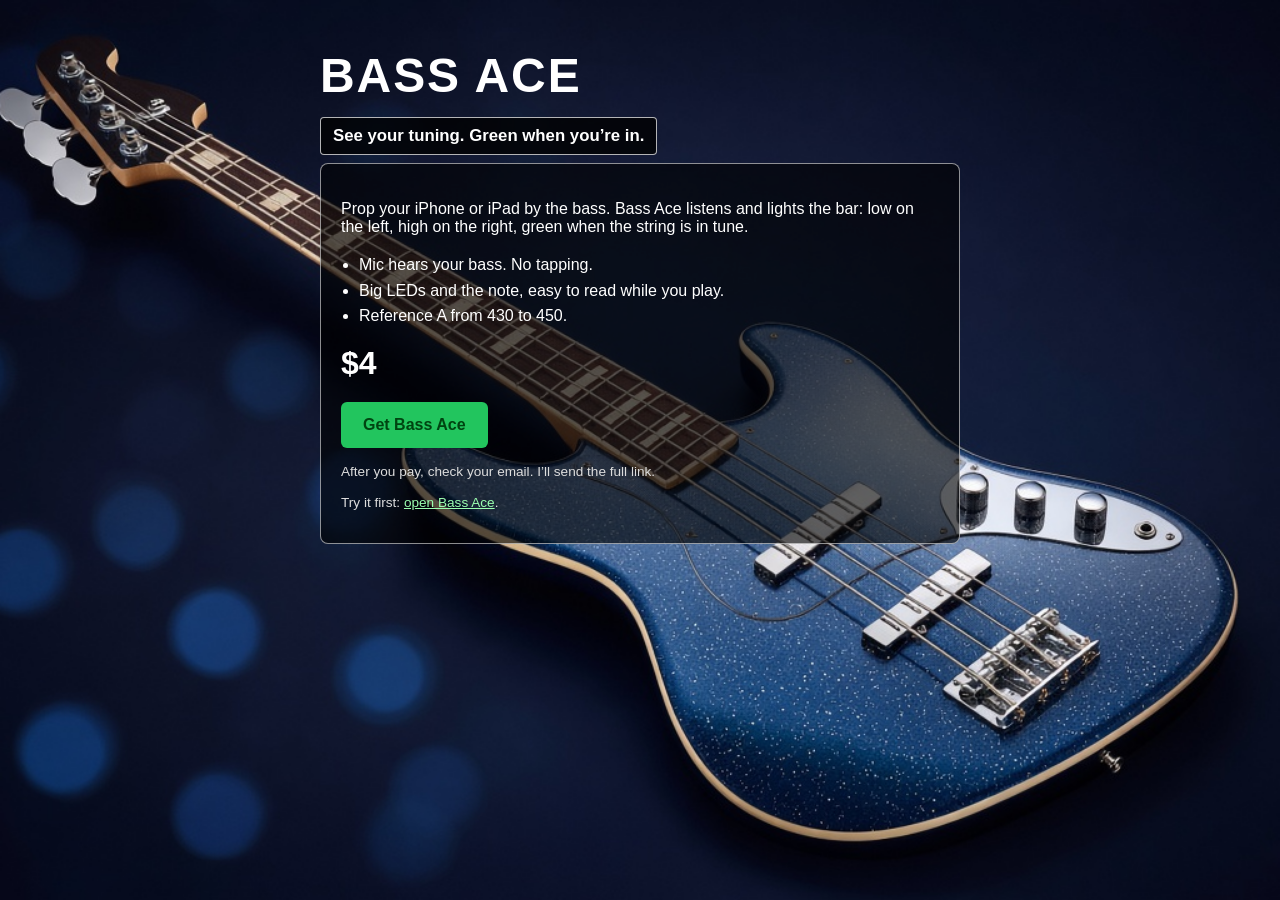
==== sell.html @ 43be3dea "Bass tuner with the same look as Guitar Ace. Mic hears a bass down to low B, green when the string i" ====
<!DOCTYPE html>
<html lang="en">
<head>
<meta charset="UTF-8" />
<meta name="viewport" content="width=device-width, initial-scale=1" />
<title>Bass Ace</title>
<style>
  body { margin:0; font-family:-apple-system,BlinkMacSystemFont,sans-serif; background:#07080c url("bg-jazzbass.jpg") center/cover fixed; color:#fff; }
  .wrap { max-width:640px; margin:0 auto; padding:48px 20px 80px; }
  h1 { font-size:3rem; margin:0; letter-spacing:.04em; text-transform:uppercase; }
  .tag { display:inline-block; font-size:1.05rem; font-weight:700; margin:14px 0 8px; padding:8px 12px; background:rgba(0,0,0,.78); border:1px solid rgba(255,255,255,.7); border-radius:4px; }
  .card { background:rgba(0,0,0,.62); border:1px solid rgba(255,255,255,.55); border-radius:8px; padding:20px; }
  ul { padding-left:18px; line-height:1.6; }
  .price { font-size:2rem; font-weight:800; margin:8px 0; }
  a.buy { display:inline-block; margin-top:12px; background:#22c55e; color:#041; font-weight:800; text-decoration:none; padding:14px 22px; border-radius:6px; }
  .note { margin-top:16px; font-size:.85rem; color:#ddd; }
</style>
</head>
<body>
  <div class="wrap">
    <h1>Bass Ace</h1>
    <p class="tag">See your tuning. Green when you’re in.</p>
    <div class="card">
      <p>Prop your iPhone or iPad by the bass. Bass Ace listens and lights the bar: low on the left, high on the right, green when the string is in tune.</p>
      <ul>
        <li>Mic hears your bass. No tapping.</li>
        <li>Big LEDs and the note, easy to read while you play.</li>
        <li>Reference A from 430 to 450.</li>
      </ul>
      <div class="price">$4</div>
      <a class="buy" href="https://www.paypal.com/cgi-bin/webscr?cmd=_xclick&business=vruk%40icloud.com&amount=4.00&currency_code=USD&item_name=Bass%20Ace">Get Bass Ace</a>
      <p class="note">After you pay, check your email. I’ll send the full link.</p>
      <p class="note">Try it first: <a href="./" style="color:#9bffb0">open Bass Ace</a>.</p>
    </div>
  </div>
</body>
</html>
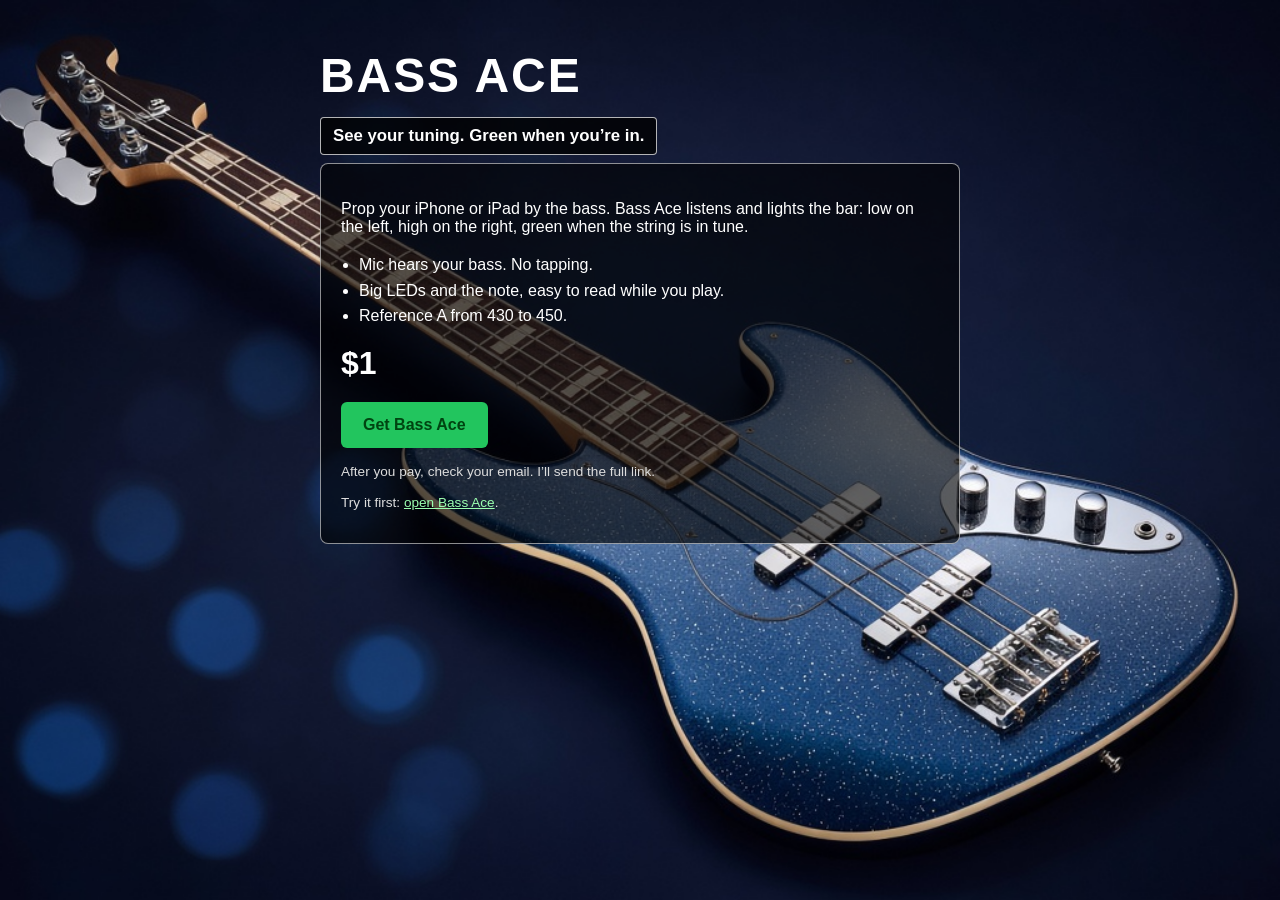
==== commit 6c878771: "Price Bass Ace at $1." ====
--- a/sell.html
+++ b/sell.html
@@ -27,8 +27,8 @@
         <li>Big LEDs and the note, easy to read while you play.</li>
         <li>Reference A from 430 to 450.</li>
       </ul>
-      <div class="price">$4</div>
-      <a class="buy" href="https://www.paypal.com/cgi-bin/webscr?cmd=_xclick&business=vruk%40icloud.com&amount=4.00&currency_code=USD&item_name=Bass%20Ace">Get Bass Ace</a>
+      <div class="price">$1</div>
+      <a class="buy" href="https://www.paypal.com/cgi-bin/webscr?cmd=_xclick&business=vruk%40icloud.com&amount=1.00&currency_code=USD&item_name=Bass%20Ace">Get Bass Ace</a>
       <p class="note">After you pay, check your email. I’ll send the full link.</p>
       <p class="note">Try it first: <a href="./" style="color:#9bffb0">open Bass Ace</a>.</p>
     </div>
